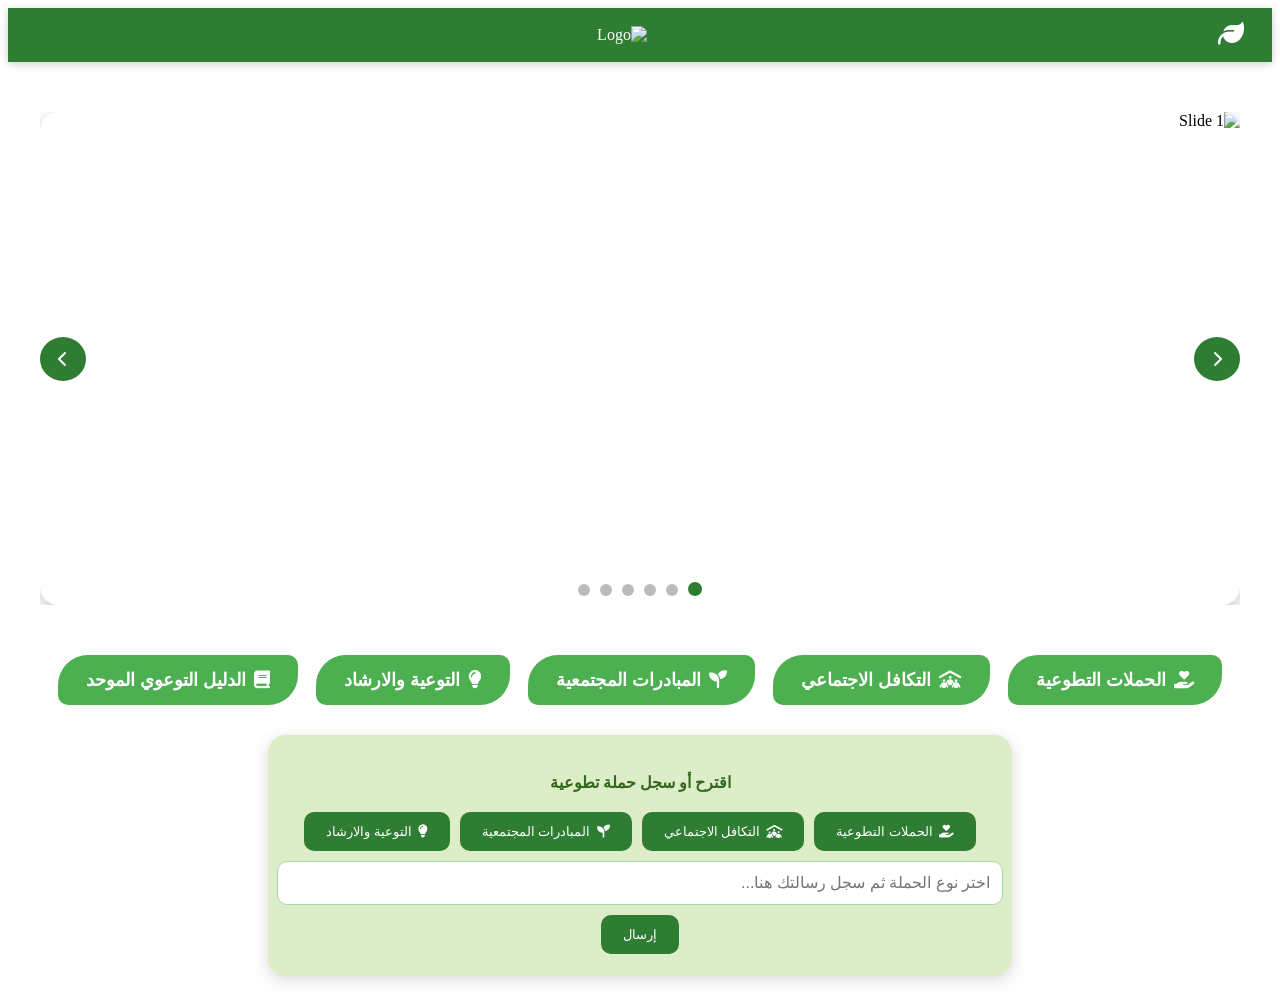
==== index.html @ d4cd8630 "Update index.html" ====
<!DOCTYPE html>
<html lang="ar" dir="rtl">
<head>
    <meta charset="UTF-8">
    <meta name="viewport" content="width=device-width, initial-scale=1.0">
    <title>تنمية بشرية</title>

    <link rel="stylesheet" href="https://cdnjs.cloudflare.com/ajax/libs/font-awesome/6.5.0/css/all.min.css">
    
    <link rel="stylesheet" href="style.css">
</head>

<body>

    <header>
        <span class="menu-icon" onclick="toggleMenu()"><i class="fas fa-leaf"></i></span>
        <div class="logo"><img src="photo/ba.png" alt="Logo"></div>
    </header>

    <nav class="sidebar" id="sidebar">
        <a href="#"><i class="fas fa-house"></i> Home</a>
        <a href="#"><i class="fas fa-language"></i> Language</a>
        <a href="#"><i class="fas fa-users"></i> About us</a>
        <a href="#"><i class="fas fa-mobile"></i> Show app</a>
        <a href="#"><i class="fas fa-gear"></i> Setting</a>
    </nav>

    <div class="slider-wrapper">
        <div class="slider-container">
            <div class="slider" id="slider">
                <div class="slide"><img src="photo/a1.jpg" alt="Slide 1"></div>
                <div class="slide"><img src="photo/a3.jpeg" alt="Slide 2"></div>
                <div class="slide"><img src="photo/a2.jpeg" alt="Slide 3"></div>
                <div class="slide"><img src="photo/a4.jpeg" alt="Slide 4"></div>
                <div class="slide"><img src="photo/a2.jpg" alt="Slide 5"></div>
                <div class="slide"><img src="photo/a4.jpg" alt="Slide 6"></div>
            </div>
            <div class="arrows">
                <span class="arrow right" onclick="nextSlide()"><i class="fas fa-chevron-right"></i></span>
                <span class="arrow left" onclick="prevSlide()"><i class="fas fa-chevron-left"></i></span>
            </div>
            <div class="dots"></div>
        </div>
    </div>

    <div class="buttons-container">
        <button><i class="fas fa-hand-holding-heart"></i> الحملات التطوعية</button>
        <button><i class="fas fa-people-roof"></i> التكافل الاجتماعي</button>
        <button><i class="fas fa-seedling"></i> المبادرات المجتمعية</button>
        <button><i class="fas fa-lightbulb"></i> التوعية والارشاد</button>
        <button class="guide-button" id="guideBtn"><i class="fas fa-book"></i> الدليل التوعوي الموحد</button>
    </div>

    <div class="input-area">
        <p>اقترح أو سجل حملة تطوعية</p>
        <div class="topic-buttons">
            <button onclick="selectTopic('الحملات التطوعية - ')"><i class="fas fa-hand-holding-heart"></i> الحملات التطوعية</button>
            <button onclick="selectTopic('التكافل الاجتماعي - ')"><i class="fas fa-people-roof"></i> التكافل الاجتماعي</button>
            <button onclick="selectTopic('المبادرات المجتمعية - ')"><i class="fas fa-seedling"></i> المبادرات المجتمعية</button>
            <button onclick="selectTopic('التوعية والارشاد - ')"><i class="fas fa-lightbulb"></i> التوعية والارشاد</button>
        </div>
        <input type="text" id="messageInput" placeholder="اختر نوع الحملة ثم سجل رسالتك هنا...">
        <button id="sendBtn">إرسال</button>
    </div>

    <script src="script.js"></script>

</body>

</html>
---- style.css ----
/* ===========================
   خلفية اللوجو الخفيفة
=========================== */
body::before {
  content: "";
  position: fixed;
  top: 0; left: 0;
  width: 100%; height: 100%;
  background: url('logo.png') center/200px auto no-repeat;
  opacity: 0.05;
  z-index: 0;
}

/* ===========================
   Header
=========================== */
header {
  display: flex;
  align-items: center;
  background: #2e7d32;
  padding: 12px 18px;
  color: white;
  box-shadow: 0 2px 8px rgba(0,0,0,0.2);
  position: relative;
  z-index: 1;
}
.menu-icon { font-size: 26px; cursor: pointer; margin-right: 10px; }
.logo { margin: 0 auto; }
.logo img { width: 100px; }

/* ===========================
   Sidebar
=========================== */
.sidebar {
  position: fixed;
  top: 0;
  right: -230px;
  width: 210px;
  height: 100%;
  background: #f1f8e9;
  box-shadow: -2px 0 6px rgba(0,0,0,0.3);
  transition: 0.4s;
  padding-top: 70px;
  z-index: 10;
}
.sidebar.active { right: 0; }

.sidebar a {
  display: flex;
  align-items: center;
  gap: 10px;
  padding: 14px 20px;
  text-decoration: none;
  color: #33691e;
  font-weight: 600;
  transition: 0.3s;
  cursor: pointer;
}
.sidebar a:hover { background: #a5d6a7; color: white; }
.sidebar a:first-child { background: #66bb6a; color: white; }

/* ===========================
   Slider
=========================== */
.slider-wrapper {
  display: flex;
  justify-content: center;
  align-items: center;
  margin: 50px auto;
  max-width: 1200px;
  overflow: hidden; /* منع الصور من الخروج */
  position: relative;
}

.slider-container {
  width: 100%;
  overflow: hidden;
  border-radius: 18px;
  box-shadow: 0 4px 14px rgba(0,0,0,0.25);
  position: relative;
}

.slider {
  display: flex;
  transition: transform 0.5s ease-in-out;
}

.slide {
  min-width: 100%; /* كل صورة تأخذ العرض كامل */
  flex-shrink: 0;
}

.slide img {
  width: 100%;
  height: 450px; /* ارتفاع أكبر للعرض الكامل */
  object-fit: cover;
  display: block;
}

/* أسهم السلايدر */
.arrows {
  position: absolute;
  top: 50%;
  width: 100%;
  display: flex;
  justify-content: space-between;
  transform: translateY(-50%);
  z-index: 10;
}
.arrow {
  background: #2e7d32;
  color: white;
  padding: 14px 18px;
  border-radius: 50%;
  cursor: pointer;
  display: flex;
  align-items: center;
  justify-content: center;
  transition: 0.3s;
}
.arrow:hover { background: #4caf50; }

/* النقاط (Dots) */
.dots {
  text-align: center;
  margin-top: 15px;
}
.dots span {
  display: inline-block;
  width: 12px;
  height: 12px;
  background: #bbb;
  border-radius: 50%;
  margin: 5px;
  cursor: pointer;
  transition: 0.3s;
}
.dots span.active {
  background: #2e7d32;
  width: 14px;
  height: 14px;
}

/* ===========================
   Buttons أسفل الصفحة
=========================== */
.buttons-container {
  display: flex;
  justify-content: center;
  gap: 18px;
  margin: 30px auto;
  flex-wrap: wrap;
  position: relative;
  z-index: 1;
}
.buttons-container button {
  background: #4caf50;
  border: none;
  color: white;
  font-size: 18px;
  font-weight: bold;
  padding: 14px 28px;
  border-radius: 30px 10px;
  cursor: pointer;
  display: flex;
  align-items: center;
  gap: 8px;
  transition: 0.3s;
}
.buttons-container button:hover {
  background: #66bb6a;
  transform: scale(1.07);
}

/* زر الدليل التوعوي الموحد */
.guide-button {
  background: #4caf50;
  border: none;
  color: white;
  font-size: 18px;
  font-weight: bold;
  padding: 14px 28px;
  border-radius: 30px 10px;
  cursor: pointer;
  display: flex;
  align-items: center;
  gap: 8px;
  transition: 0.3s;
}
.guide-button:hover {
  background: #66bb6a;
  transform: scale(1.07);
}

/* ===========================
   Input area
=========================== */
.input-area {
  display: flex;
  flex-direction: column;
  justify-content: center;
  align-items: center;
  gap: 10px;
  margin: 25px auto;
  background: #dcedc8;
  padding: 22px;
  width: 80%;
  max-width: 700px;
  border-radius: 18px;
  box-shadow: 0 4px 15px rgba(0,0,0,0.15);
  position: relative;
  z-index: 5;
}
.input-area p {
  font-weight: bold;
  font-size: 16px;
  margin-bottom: 10px;
  color: #33691e;
}
.topic-buttons {
  display: flex;
  gap: 10px;
  flex-wrap: wrap;
  justify-content: center;
}
.topic-buttons button {
  background: #2e7d32;
  border: none;
  color: white;
  padding: 8px 14px;
  border-radius: 18px;
  cursor: pointer;
  font-size: 13px;
  display: flex;
  align-items: center;
  gap: 6px;
  transition: 0.3s;
}
.topic-buttons button:hover {
  background: #4caf50;
  transform: scale(1.05);
}
.input-area input {
  width: 100%;
  padding: 12px;
  font-size: 16px;
  border: 1px solid #a5d6a7;
  border-radius: 10px;
  color: #333; 
}
.input-area button {
  padding: 12px 22px;
  background: #2e7d32;
  color: white;
  border: none;
  border-radius: 10px;
  cursor: pointer !important; 
  transition: 0.3s; 
}
.input-area button:hover { 
  background: #66bb6a; 
  transform: scale(1.05); 
}

/* ===========================
   Responsive
=========================== */
@media (max-width:600px){
  .slider-wrapper { flex-direction: column; align-items: center; }
  .slider-container { width: 100%; }
}
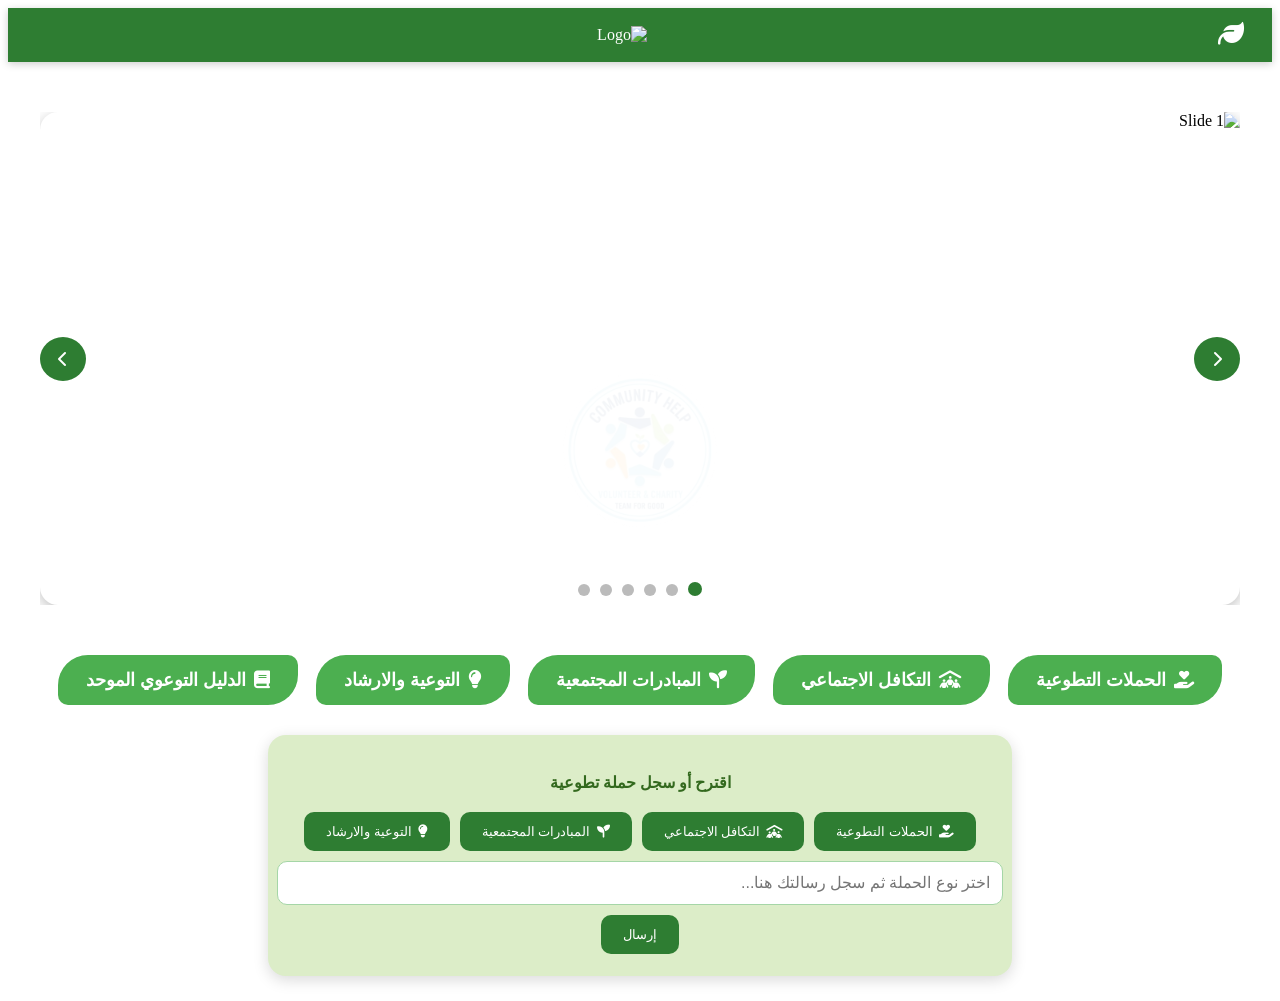
==== commit bca13155: "Update index.html" ====
--- a/index.html
+++ b/index.html
@@ -14,7 +14,7 @@
 
     <header>
         <span class="menu-icon" onclick="toggleMenu()"><i class="fas fa-leaf"></i></span>
-        <div class="logo"><img src="photo/ba.png" alt="Logo"></div>
+        <div class="logo"><img src="photo/logo.png" alt="Logo"></div>
     </header>
 
     <nav class="sidebar" id="sidebar">
@@ -68,3 +68,4 @@
 </body>
 
 </html>
+
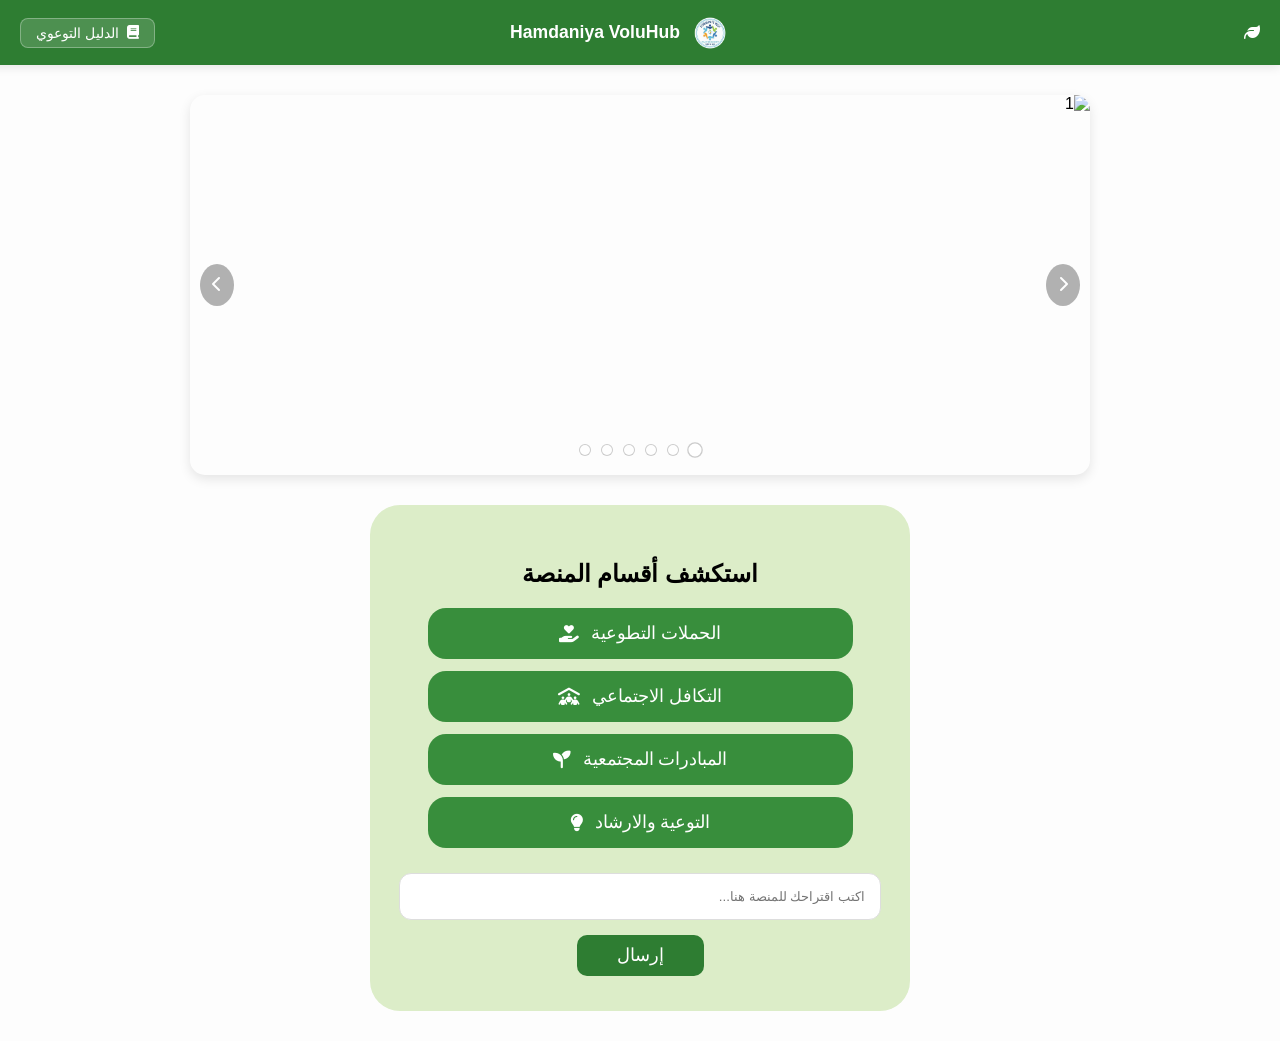
==== commit c765eca2: "Add files via upload" ====
--- a/index.html
+++ b/index.html
@@ -3,69 +3,78 @@
 <head>
     <meta charset="UTF-8">
     <meta name="viewport" content="width=device-width, initial-scale=1.0">
-    <title>تنمية بشرية</title>
+    <title>منصة التنمية البشرية</title>
+    <link rel="stylesheet" href="https://cdnjs.cloudflare.com/ajax/libs/font-awesome/6.5.0/css/all.min.css">
 
-    <link rel="stylesheet" href="https://cdnjs.cloudflare.com/ajax/libs/font-awesome/6.5.0/css/all.min.css">
-    
     <link rel="stylesheet" href="style.css">
+
+    <script src="https://cdn.jsdelivr.net/npm/@emailjs/browser@3/dist/email.min.js"></script>
+    <script> (function(){ emailjs.init("QIOSMhhqQlGGr66ox"); })(); </script>
 </head>
 
 <body>
 
     <header>
-        <span class="menu-icon" onclick="toggleMenu()"><i class="fas fa-leaf"></i></span>
-        <div class="logo"><img src="photo/logo.png" alt="Logo"></div>
+        <div class="header-right">
+            <span class="menu-icon" onclick="toggleMenu(event)"><i class="fas fa-leaf"></i></span>
+        </div>
+        <div class="header-center">
+            <div class="logo-wrapper">
+                <img src="logo.png" alt="Logo" class="header-logo">
+                <h1 class="site-title">Hamdaniya VoluHub</h1>
+            </div>
+        </div>
+        <div class="header-left">
+            <button class="header-guide-btn" id="guideBtn">
+                <i class="fas fa-book"></i> <span class="btn-text">الدليل التوعوي</span>
+            </button>
+        </div>
     </header>
+<nav class="sidebar" id="sidebar">
+    <a href="index.html"><i class="fas fa-house"></i> الرئيسية</a>
+    <a href="about.html"><i class="fas fa-users"></i> من نحن</a>
+    <a href="app-info.html"><i class="fas fa-circle-info"></i> حول البرنامج</a>
+</nav>
 
-    <nav class="sidebar" id="sidebar">
-        <a href="#"><i class="fas fa-house"></i> Home</a>
-        <a href="#"><i class="fas fa-language"></i> Language</a>
-        <a href="#"><i class="fas fa-users"></i> About us</a>
-        <a href="#"><i class="fas fa-mobile"></i> Show app</a>
-        <a href="#"><i class="fas fa-gear"></i> Setting</a>
-    </nav>
+    <div class="main-content">
+        <div class="slider-wrapper">
+            <div class="slider" id="mainSlider">
+                <div class="slide"><img src="photo/a1.jpg" alt="1"></div>
+                <div class="slide"><img src="photo/p2.jpeg" alt="2"></div>
+                <div class="slide"><img src="photo/a3.jpg" alt="3"></div>
+                <div class="slide"><img src="photo/a4.jpg" alt="4"></div>
+                <div class="slide"><img src="photo/a6.jpeg" alt="4"></div>
+                <div class="slide"><img src="photo/a7.jpeg" alt="4"></div>
 
-    <div class="slider-wrapper">
-        <div class="slider-container">
-            <div class="slider" id="slider">
-                <div class="slide"><img src="photo/a1.jpg" alt="Slide 1"></div>
-                <div class="slide"><img src="photo/a3.jpeg" alt="Slide 2"></div>
-                <div class="slide"><img src="photo/a2.jpeg" alt="Slide 3"></div>
-                <div class="slide"><img src="photo/a4.jpeg" alt="Slide 4"></div>
-                <div class="slide"><img src="photo/a2.jpg" alt="Slide 5"></div>
-                <div class="slide"><img src="photo/a4.jpg" alt="Slide 6"></div>
             </div>
+            
             <div class="arrows">
-                <span class="arrow right" onclick="nextSlide()"><i class="fas fa-chevron-right"></i></span>
-                <span class="arrow left" onclick="prevSlide()"><i class="fas fa-chevron-left"></i></span>
+                <span class="arrow right" onclick="prevMain()"><i class="fas fa-chevron-right"></i></span>
+                <span class="arrow left" onclick="nextMain()"><i class="fas fa-chevron-left"></i></span>
             </div>
-            <div class="dots"></div>
+            
+            <div class="dots" id="mainDots"></div>
         </div>
+
+        <div class="suggestion-section">
+            <h2>استكشف أقسام المنصة</h2>
+            <div class="cat-buttons">
+                <a href="volunteer.html" class="cat-btn">الحملات التطوعية <i class="fas fa-hand-holding-heart"></i></a>
+                <a href="solidarity.html" class="cat-btn">التكافل الاجتماعي <i class="fas fa-people-roof"></i></a>
+                <a href="initiatives.html" class="cat-btn">المبادرات المجتمعية <i class="fas fa-seedling"></i></a>
+                <a href="awareness.html" class="cat-btn">التوعية والارشاد <i class="fas fa-lightbulb"></i></a>
+            </div>
+            
+            <div class="input-container-box">
+                <input type="text" id="messageInput" placeholder="اكتب اقتراحك للمنصة هنا...">
+                <button id="sendBtn">إرسال</button>
+            </div>
+        </div>
+
     </div>
 
-    <div class="buttons-container">
-        <button><i class="fas fa-hand-holding-heart"></i> الحملات التطوعية</button>
-        <button><i class="fas fa-people-roof"></i> التكافل الاجتماعي</button>
-        <button><i class="fas fa-seedling"></i> المبادرات المجتمعية</button>
-        <button><i class="fas fa-lightbulb"></i> التوعية والارشاد</button>
-        <button class="guide-button" id="guideBtn"><i class="fas fa-book"></i> الدليل التوعوي الموحد</button>
-    </div>
+<script type="text/javascript" src="https://cdn.jsdelivr.net/npm/@emailjs/browser@3/dist/email.min.js"></script>
 
-    <div class="input-area">
-        <p>اقترح أو سجل حملة تطوعية</p>
-        <div class="topic-buttons">
-            <button onclick="selectTopic('الحملات التطوعية - ')"><i class="fas fa-hand-holding-heart"></i> الحملات التطوعية</button>
-            <button onclick="selectTopic('التكافل الاجتماعي - ')"><i class="fas fa-people-roof"></i> التكافل الاجتماعي</button>
-            <button onclick="selectTopic('المبادرات المجتمعية - ')"><i class="fas fa-seedling"></i> المبادرات المجتمعية</button>
-            <button onclick="selectTopic('التوعية والارشاد - ')"><i class="fas fa-lightbulb"></i> التوعية والارشاد</button>
-        </div>
-        <input type="text" id="messageInput" placeholder="اختر نوع الحملة ثم سجل رسالتك هنا...">
-        <button id="sendBtn">إرسال</button>
-    </div>
-
-    <script src="script.js"></script>
-
+<script src="script.js"></script>
 </body>
-
-</html>
-
+</html>
--- a/style.css
+++ b/style.css
@@ -1,271 +1,123 @@
-/* ===========================
-   خلفية اللوجو الخفيفة
-=========================== */
-body::before {
-  content: "";
-  position: fixed;
-  top: 0; left: 0;
-  width: 100%; height: 100%;
-  background: url('logo.png') center/200px auto no-repeat;
-  opacity: 0.05;
-  z-index: 0;
+/* الإعدادات العامة للـ Body تبقى كما هي ... */
+body { margin: 0; font-family: 'Segoe UI', sans-serif; direction: rtl; background: #fdfdfd; overflow-x: hidden; }
+
+/* ... أكواد الهيدر والمنيو تبقى كما هي ... */
+header { background: #2e7d32; color: white; padding: 0 20px; display: flex; align-items: center; justify-content: space-between; position: fixed; top: 0; width: 100%; height: 65px; z-index: 1001; box-shadow: 0 2px 10px rgba(0,0,0,0.1); }
+.header-center { position: absolute; left: 50%; transform: translateX(-50%); display: flex; align-items: center; justify-content: center; z-index: 1; }
+.logo-wrapper { display: flex; align-items: center; gap: 10px; }
+.header-logo { height: 40px; width: auto; object-fit: contain; }
+.site-title { margin: 0; font-size: 1.1rem; font-weight: bold; white-space: nowrap; }
+.header-guide-btn:hover { background: white; color: #2e7d32; }
+.main-content { padding-top: 85px; }
+.header-guide-btn {
+    background: rgba(255, 255, 255, 0.15);
+    color: white;
+    border: 1px solid rgba(255, 255, 255, 0.3);
+    padding: 6px 15px;
+    border-radius: 8px;
+    cursor: pointer;
+    display: flex;
+    align-items: center;
+    gap: 8px;
+    font-size: 0.85rem;
+    transition: 0.3s;
+    white-space: nowrap;
+
+    /* التعديل المطلوب هنا */
+    margin-left: 40px; /* هذه القيمة تدفع الزر ليزحف جهة اليمين قليلاً */
 }
 
-/* ===========================
-   Header
-=========================== */
-header {
-  display: flex;
-  align-items: center;
-  background: #2e7d32;
-  padding: 12px 18px;
-  color: white;
-  box-shadow: 0 2px 8px rgba(0,0,0,0.2);
-  position: relative;
-  z-index: 1;
-}
-.menu-icon { font-size: 26px; cursor: pointer; margin-right: 10px; }
-.logo { margin: 0 auto; }
-.logo img { width: 100px; }
+/* يمكنك زيادة الرقم (مثلاً 40px) إذا أردت أن يزحف مسافة أكبر */
+.sidebar { position: fixed; top: 0; right: -250px; width: 230px; height: 100%; background: white; box-shadow: -2px 0 10px rgba(0,0,0,0.1); transition: 0.3s; z-index: 2000; padding-top: 60px; }
+.sidebar.active { right: 0; }
+.sidebar a { display: block; padding: 15px; text-decoration: none; color: #333; border-bottom: 1px solid #f0f0f0; }
+.sidebar a i { margin-left: 10px; color: #2e7d32; }
 
-/* ===========================
-   Sidebar
-=========================== */
-.sidebar {
-  position: fixed;
-  top: 0;
-  right: -230px;
-  width: 210px;
-  height: 100%;
-  background: #f1f8e9;
-  box-shadow: -2px 0 6px rgba(0,0,0,0.3);
-  transition: 0.4s;
-  padding-top: 70px;
-  z-index: 10;
-}
-.sidebar.active { right: 0; }
-
-.sidebar a {
-  display: flex;
-  align-items: center;
-  gap: 10px;
-  padding: 14px 20px;
-  text-decoration: none;
-  color: #33691e;
-  font-weight: 600;
-  transition: 0.3s;
-  cursor: pointer;
-}
-.sidebar a:hover { background: #a5d6a7; color: white; }
-.sidebar a:first-child { background: #66bb6a; color: white; }
-
-/* ===========================
-   Slider
-=========================== */
-.slider-wrapper {
-  display: flex;
-  justify-content: center;
-  align-items: center;
-  margin: 50px auto;
-  max-width: 1200px;
-  overflow: hidden; /* منع الصور من الخروج */
-  position: relative;
+/* --- السلايدر - Slider (تم إصلاحه) --- */
+.slider-wrapper { 
+    max-width: 900px; 
+    margin: 10px auto; 
+    overflow: hidden; 
+    position: relative; /* مهم جداً لتموضع الأسهم والنقاط */
+    border-radius: 15px; 
+    box-shadow: 0 4px 12px rgba(0,0,0,0.1); 
+    z-index: 10; /* ضمان ظهوره فوق الخلفية */
 }
 
-.slider-container {
-  width: 100%;
-  overflow: hidden;
-  border-radius: 18px;
-  box-shadow: 0 4px 14px rgba(0,0,0,0.25);
-  position: relative;
+.slider { 
+    display: flex; 
+    transition: 0.6s cubic-bezier(0.4, 0, 0.2, 1); 
+    width: 100%; /* تأكيد العرض */
 }
 
-.slider {
-  display: flex;
-  transition: transform 0.5s ease-in-out;
+.slide { 
+    min-width: 100%; /* تأكيد عرض كل شريحة */
+    box-sizing: border-box;
 }
 
-.slide {
-  min-width: 100%; /* كل صورة تأخذ العرض كامل */
-  flex-shrink: 0;
+.slide img { 
+    width: 100%; 
+    height: 380px; 
+    object-fit: cover; 
+    display: block; /* إزالة المسافات الغريبة تحت الصورة */
 }
 
-.slide img {
-  width: 100%;
-  height: 450px; /* ارتفاع أكبر للعرض الكامل */
-  object-fit: cover;
-  display: block;
+/* الأسهم (تم إصلاحها) */
+.arrows { 
+    position: absolute; 
+    top: 50%; 
+    width: 100%; 
+    display: flex; 
+    justify-content: space-between; 
+    transform: translateY(-50%); 
+    pointer-events: none; /* لمنع الأسهم من حجب الضغط على الصور */
+    z-index: 20; /* فوق الصور */
 }
 
-/* أسهم السلايدر */
-.arrows {
-  position: absolute;
-  top: 50%;
-  width: 100%;
-  display: flex;
-  justify-content: space-between;
-  transform: translateY(-50%);
-  z-index: 10;
+.arrow { 
+    background: rgba(0,0,0,0.3); 
+    color: white; 
+    padding: 12px; 
+    border-radius: 50%; 
+    cursor: pointer; 
+    margin: 0 10px; 
+    pointer-events: auto; /* إعادة تفعيل الضغط على السهم نفسه */
+    transition: 0.3s;
 }
-.arrow {
-  background: #2e7d32;
-  color: white;
-  padding: 14px 18px;
-  border-radius: 50%;
-  cursor: pointer;
-  display: flex;
-  align-items: center;
-  justify-content: center;
-  transition: 0.3s;
-}
-.arrow:hover { background: #4caf50; }
+.arrow:hover { background: rgba(0,0,0,0.6); }
 
-/* النقاط (Dots) */
-.dots {
-  text-align: center;
-  margin-top: 15px;
-}
-.dots span {
-  display: inline-block;
-  width: 12px;
-  height: 12px;
-  background: #bbb;
-  border-radius: 50%;
-  margin: 5px;
-  cursor: pointer;
-  transition: 0.3s;
-}
-.dots span.active {
-  background: #2e7d32;
-  width: 14px;
-  height: 14px;
+/* النقاط (تم إصلاحها) */
+.dots { 
+    position: absolute; 
+    bottom: 15px; /* المسافة من الأسفل */
+    width: 100%; 
+    text-align: center; 
+    z-index: 20; /* فوق الصور */
+    pointer-events: auto; /* قابلة للضغط */
 }
 
-/* ===========================
-   Buttons أسفل الصفحة
-=========================== */
-.buttons-container {
-  display: flex;
-  justify-content: center;
-  gap: 18px;
-  margin: 30px auto;
-  flex-wrap: wrap;
-  position: relative;
-  z-index: 1;
-}
-.buttons-container button {
-  background: #4caf50;
-  border: none;
-  color: white;
-  font-size: 18px;
-  font-weight: bold;
-  padding: 14px 28px;
-  border-radius: 30px 10px;
-  cursor: pointer;
-  display: flex;
-  align-items: center;
-  gap: 8px;
-  transition: 0.3s;
-}
-.buttons-container button:hover {
-  background: #66bb6a;
-  transform: scale(1.07);
+.dots span { 
+    height: 10px; 
+    width: 10px; 
+    background: rgba(255,255,255,0.5); /* لون شبه شفاف */
+    display: inline-block; 
+    border-radius: 50%; 
+    margin: 0 5px; 
+    cursor: pointer; 
+    transition: 0.3s; 
+    border: 1px solid rgba(0,0,0,0.2); /* إطار ناعم للوضوح */
 }
 
-/* زر الدليل التوعوي الموحد */
-.guide-button {
-  background: #4caf50;
-  border: none;
-  color: white;
-  font-size: 18px;
-  font-weight: bold;
-  padding: 14px 28px;
-  border-radius: 30px 10px;
-  cursor: pointer;
-  display: flex;
-  align-items: center;
-  gap: 8px;
-  transition: 0.3s;
-}
-.guide-button:hover {
-  background: #66bb6a;
-  transform: scale(1.07);
+.dots span.active { 
+    background: #ffffff; /* لون أبيض فاقع للنقطة النشطة */
+    transform: scale(1.3); 
 }
 
-/* ===========================
-   Input area
-=========================== */
-.input-area {
-  display: flex;
-  flex-direction: column;
-  justify-content: center;
-  align-items: center;
-  gap: 10px;
-  margin: 25px auto;
-  background: #dcedc8;
-  padding: 22px;
-  width: 80%;
-  max-width: 700px;
-  border-radius: 18px;
-  box-shadow: 0 4px 15px rgba(0,0,0,0.15);
-  position: relative;
-  z-index: 5;
-}
-.input-area p {
-  font-weight: bold;
-  font-size: 16px;
-  margin-bottom: 10px;
-  color: #33691e;
-}
-.topic-buttons {
-  display: flex;
-  gap: 10px;
-  flex-wrap: wrap;
-  justify-content: center;
-}
-.topic-buttons button {
-  background: #2e7d32;
-  border: none;
-  color: white;
-  padding: 8px 14px;
-  border-radius: 18px;
-  cursor: pointer;
-  font-size: 13px;
-  display: flex;
-  align-items: center;
-  gap: 6px;
-  transition: 0.3s;
-}
-.topic-buttons button:hover {
-  background: #4caf50;
-  transform: scale(1.05);
-}
-.input-area input {
-  width: 100%;
-  padding: 12px;
-  font-size: 16px;
-  border: 1px solid #a5d6a7;
-  border-radius: 10px;
-  color: #333; 
-}
-.input-area button {
-  padding: 12px 22px;
-  background: #2e7d32;
-  color: white;
-  border: none;
-  border-radius: 10px;
-  cursor: pointer !important; 
-  transition: 0.3s; 
-}
-.input-area button:hover { 
-  background: #66bb6a; 
-  transform: scale(1.05); 
-}
-
-/* ===========================
-   Responsive
-=========================== */
-@media (max-width:600px){
-  .slider-wrapper { flex-direction: column; align-items: center; }
-  .slider-container { width: 100%; }
-}
+/* --- باقي التنسيقات للأزرار والصفحات الفرعية تبقى كما هي ... */
+.suggestion-section { background-color: #dcedc8; max-width: 500px; margin: 30px auto; padding: 35px 20px; border-radius: 30px; text-align: center; }
+.cat-buttons { display: flex; flex-direction: column; gap: 12px; align-items: center; margin-bottom: 25px; }
+.cat-btn { background: #388e3c; color: white !important; text-decoration: none; width: 85%; padding: 15px; border-radius: 18px; font-size: 1.1rem; display: flex; justify-content: center; align-items: center; gap: 12px; transition: 0.3s; box-sizing: border-box; }
+.cat-btn:hover { background: #2e7d32; transform: translateY(-2px); box-shadow: 0 4px 8px rgba(0,0,0,0.1); }
+#messageInput { width: 90%; padding: 15px; border-radius: 12px; border: 1px solid #ddd; margin-bottom: 15px; outline: none; }
+#sendBtn { background: #2e7d32; color: white; border: none; padding: 10px 40px; border-radius: 10px; cursor: pointer; font-size: 1.1rem; }
+@media (max-width: 600px) { .header-guide-btn .btn-text { display: none; } .site-title { font-size: 0.95rem; } .header-logo { height: 30px; } .slide img { height: 260px; } }
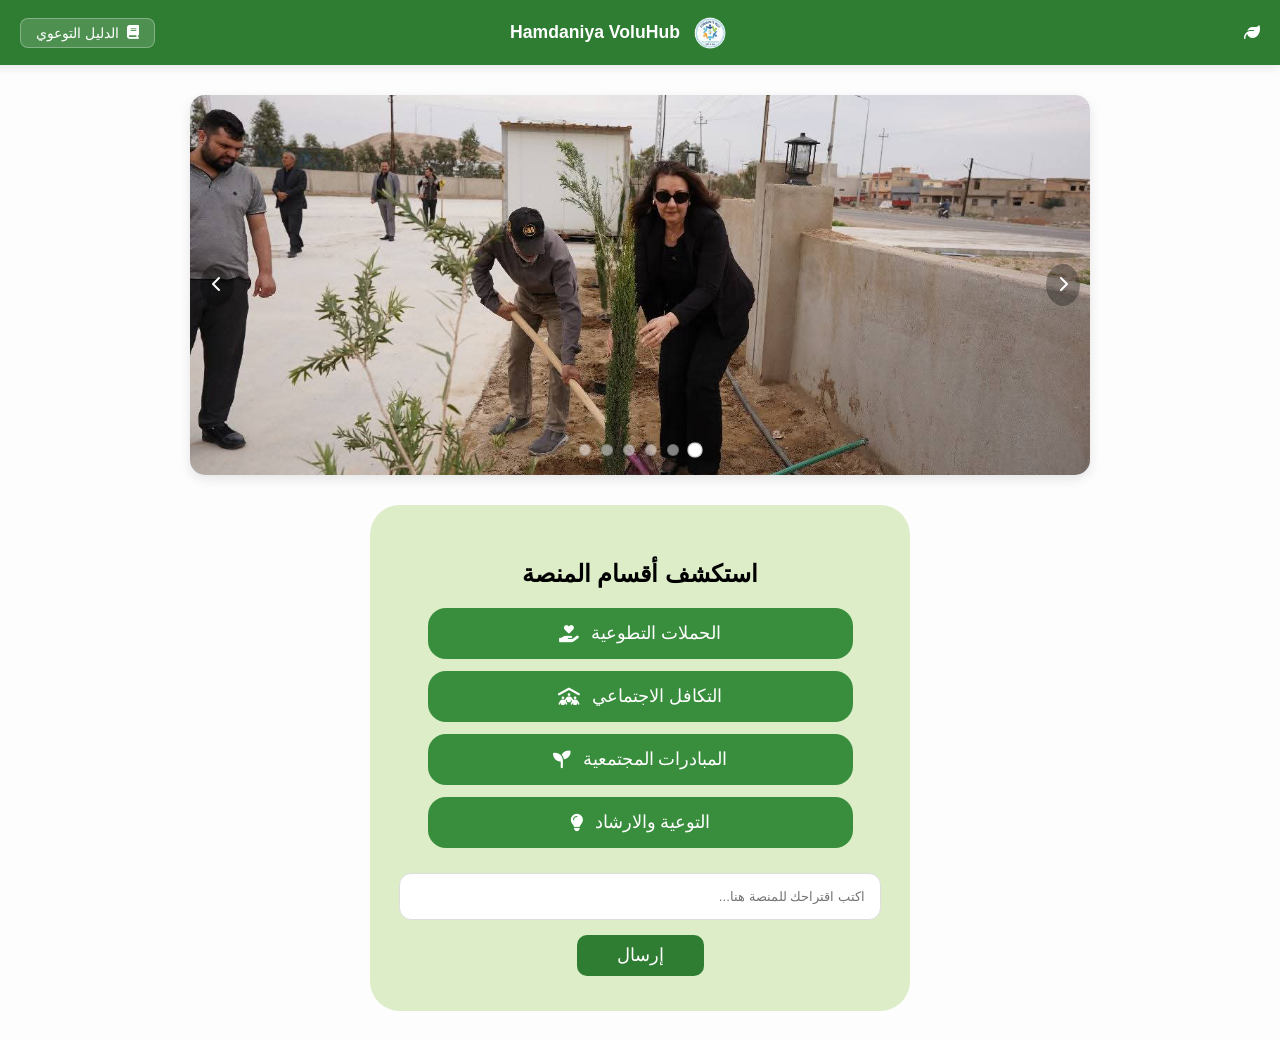
==== commit d3fb9414: "Add files via upload" ====
--- a/index.html
+++ b/index.html
@@ -39,12 +39,12 @@
     <div class="main-content">
         <div class="slider-wrapper">
             <div class="slider" id="mainSlider">
-                <div class="slide"><img src="photo/a1.jpg" alt="1"></div>
-                <div class="slide"><img src="photo/p2.jpeg" alt="2"></div>
-                <div class="slide"><img src="photo/a3.jpg" alt="3"></div>
-                <div class="slide"><img src="photo/a4.jpg" alt="4"></div>
-                <div class="slide"><img src="photo/a6.jpeg" alt="4"></div>
-                <div class="slide"><img src="photo/a7.jpeg" alt="4"></div>
+                <div class="slide"><img src="a1.jpg" alt="1"></div>
+                <div class="slide"><img src="p2.jpeg" alt="2"></div>
+                <div class="slide"><img src="a3.jpg" alt="3"></div>
+                <div class="slide"><img src="a4.jpg" alt="4"></div>
+                <div class="slide"><img src="a6.jpeg" alt="4"></div>
+                <div class="slide"><img src="a7.jpeg" alt="4"></div>
 
             </div>
             
